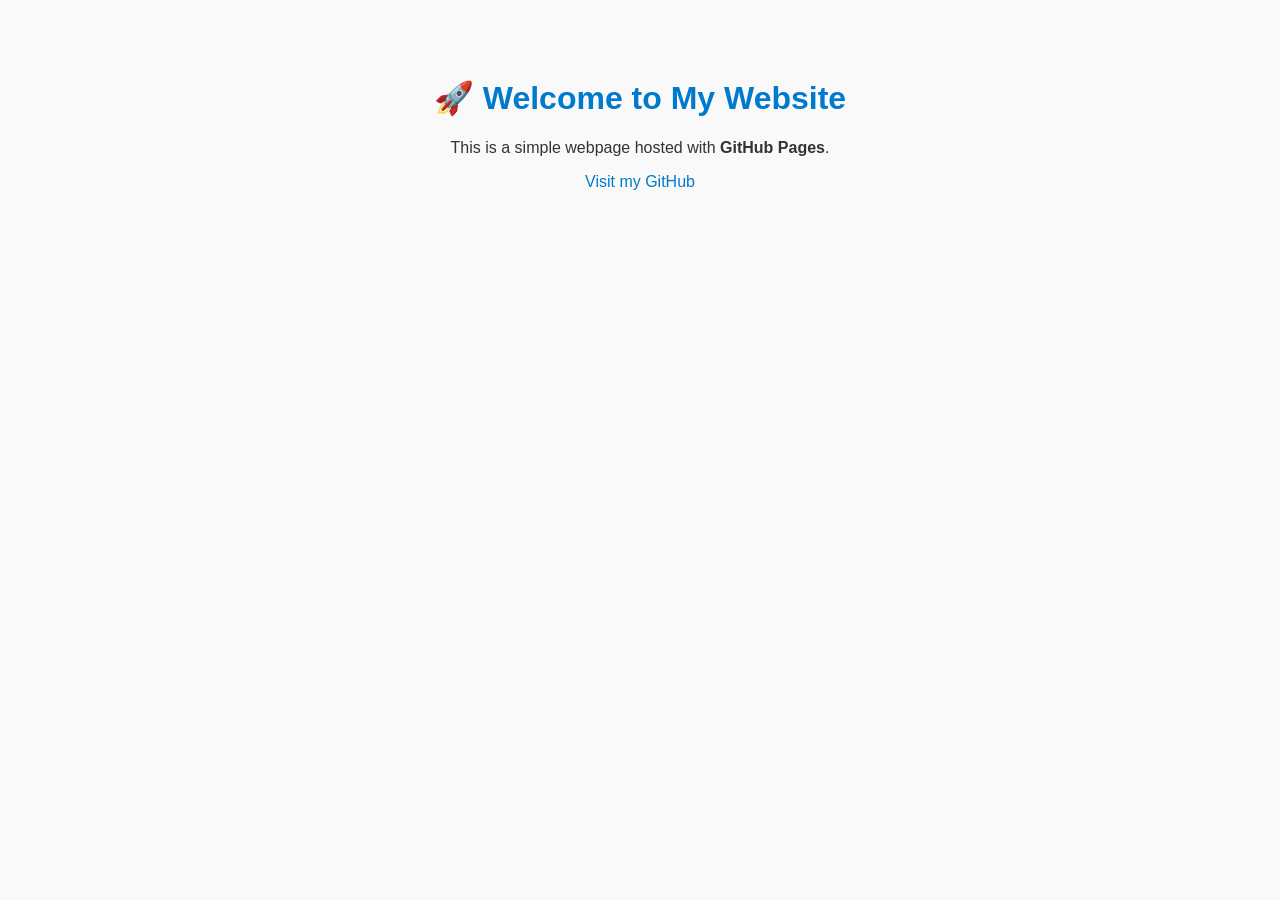
==== index.html @ 60fc38cf "index" ====
<!DOCTYPE html>
<html lang="en">
<head>
  <meta charset="UTF-8">
  <meta name="viewport" content="width=device-width, initial-scale=1.0">
  <title>My First Website</title>
  <style>
    body {
      font-family: Arial, sans-serif;
      background: #f9f9f9;
      color: #333;
      text-align: center;
      padding: 50px;
    }
    h1 {
      color: #007acc;
    }
    a {
      color: #007acc;
      text-decoration: none;
    }
    a:hover {
      text-decoration: underline;
    }
  </style>
</head>
<body>
  <h1>🚀 Welcome to My Website</h1>
  <p>This is a simple webpage hosted with <strong>GitHub Pages</strong>.</p>
  <p>
    <a href="https://github.com/">Visit my GitHub</a>
  </p>
</body>
</html>
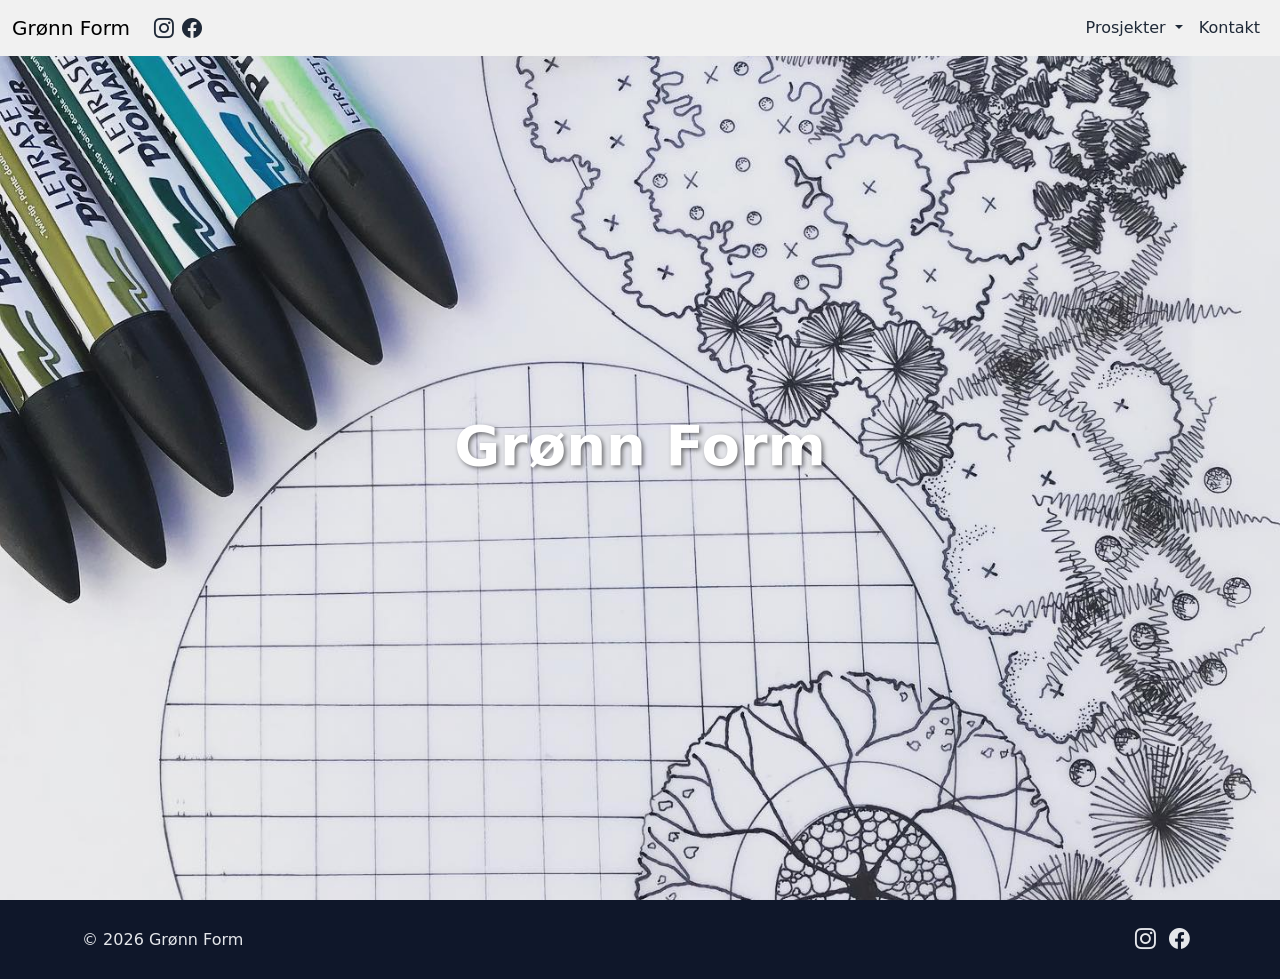
==== commit 4dfda7b6: "Add files via upload" ====
--- a/index.html
+++ b/index.html
@@ -2,33 +2,24 @@
 <html lang="en">
 <head>
   <meta charset="UTF-8">
-  <meta name="viewport" content="width=device-width, initial-scale=1.0">
-  <title>My First Website</title>
-  <style>
-    body {
-      font-family: Arial, sans-serif;
-      background: #f9f9f9;
-      color: #333;
-      text-align: center;
-      padding: 50px;
-    }
-    h1 {
-      color: #007acc;
-    }
-    a {
-      color: #007acc;
-      text-decoration: none;
-    }
-    a:hover {
-      text-decoration: underline;
-    }
-  </style>
+  <meta name="viewport" content="width=device-width, initial-scale=1">
+  <title>Grønn Form</title>
+  <!-- Bootstrap CSS -->
+  <link 
+    href="https://cdn.jsdelivr.net/npm/bootstrap@5.3.3/dist/css/bootstrap.min.css" 
+    rel="stylesheet">
+  <link rel="stylesheet" href="css/style.css">
+  <link href="https://cdn.jsdelivr.net/npm/bootstrap-icons/font/bootstrap-icons.css" rel="stylesheet">
+
 </head>
 <body>
-  <h1>🚀 Welcome to My Website</h1>
-  <p>This is a simple webpage hosted with <strong>GitHub Pages</strong>.</p>
-  <p>
-    <a href="https://github.com/">Visit my GitHub</a>
-  </p>
+  <div id="navbar-container"></div>
+  <div class="hero-section">
+    <h1 class="display-5 fw-bold text-white", style="text-shadow: 2px 2px 4px rgba(0, 0, 0, 0.5);">Grønn Form</h1>
+    </header>
+  </div>
+  <script src="js/footer.js"></script>
+  <script src="js/navbar.js"></script>
+  <script src="https://cdn.jsdelivr.net/npm/bootstrap@5.3.3/dist/js/bootstrap.bundle.min.js"></script>
 </body>
 </html>
--- a/css/style.css
+++ b/css/style.css
@@ -0,0 +1,103 @@
+/* Navbar  */
+.custom-navbar {
+  background-color: #f1f1f1;
+
+}
+
+.custom-navbar .nav-link {
+  color: #1f2937;
+  font-size: 1rem;
+}
+
+.custom-navbar .nav-link:hover {
+  color: #576d89;
+  transition: color 0.25s ease;
+}
+
+/* Hero section */
+.hero-section {
+  background-image: url('../images/concept-1.jpg');
+  background-size: cover;
+  background-position: center;
+  min-height: 100vh; 
+  padding: 2rem 1rem;
+  display: flex;
+  justify-content: center;
+  align-items: center;
+  text-align: center;
+  color: white;
+}
+
+/* Hero text */
+.hero-section h1 {
+  font-size: 2rem;
+}
+
+.hero-section p {
+  font-size: 1rem;
+  max-width: 600px;
+}
+
+@media (min-width: 768px) {
+  .hero-section h1 {
+    font-size: 3rem;
+  }
+
+  .hero-section p {
+    font-size: 1.2rem;
+  }
+  .custom-navbar .nav-link:hover {
+    color: #576d89;
+    transition: color 0.25s ease;
+    transform: scale(1.10);
+  }
+}
+
+@media (min-width: 1200px) {
+  .hero-section {
+    padding: 4rem;
+  }
+
+  .hero-section h1 {
+    font-size: 3.5rem;
+  }
+    .custom-navbar .nav-link:hover {
+    color: #576d89;
+    transition: color 0.25s ease;
+    transform: scale(1.10);
+  }
+}
+
+/* navbar logo */ 
+.brand-logo {
+  width: 40px;
+  height: 40px;
+  object-fit: cover;
+  border-radius: 50%;
+}
+
+/* footer */
+.site-footer {
+  background-color: #0f172a;
+  color: #e5e7eb;
+}
+.site-footer a {
+  display: inline-flex;
+  list-style: none;
+  text-decoration: none;
+  margin-right: 0.5rem;
+}
+
+
+.site-footer .footer-link {
+  color: #e5e7eb;
+  font-size: 1.3rem;
+  transition: color 0.2s ease, transform 0.2s ease;
+}
+
+.site-footer .footer-link:hover {
+  color: #38bdf8;
+  transform: scale(1.15);
+}
+
+
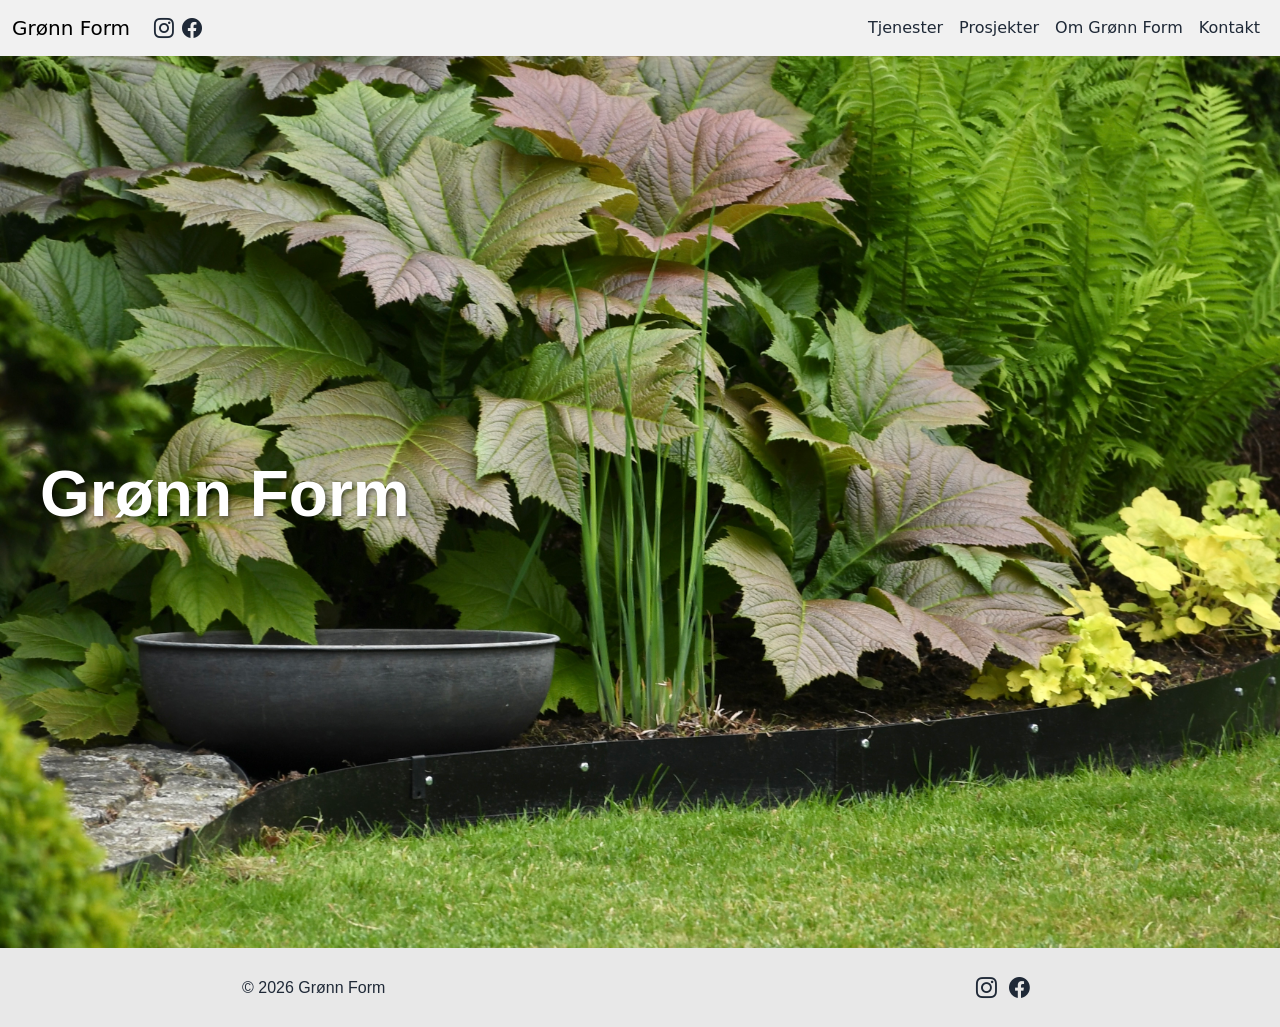
==== commit d16ca8e8: "changes" ====
--- a/index.html
+++ b/index.html
@@ -12,12 +12,20 @@
   <link href="https://cdn.jsdelivr.net/npm/bootstrap-icons/font/bootstrap-icons.css" rel="stylesheet">
 
 </head>
-<body>
-  <div id="navbar-container"></div>
-  <div class="hero-section">
-    <h1 class="display-5 fw-bold text-white", style="text-shadow: 2px 2px 4px rgba(0, 0, 0, 0.5);">Grønn Form</h1>
-    </header>
-  </div>
+<body class="d-flex flex-column min-vh-100">
+    <div id="navbar-container"></div>
+    <main class="flex-grow-1">
+        <section class="container-fluid px-0">
+          <div class="hero-section d-flex align-items-center">
+              <h1 class="display-5 fw-bold"
+                  style="text-shadow: 2px 2px 4px rgba(0, 0, 0, 0.5);">
+                Grønn Form
+              </h1>
+            </div>
+          
+        
+        </section>
+    </main>
   <script src="js/footer.js"></script>
   <script src="js/navbar.js"></script>
   <script src="https://cdn.jsdelivr.net/npm/bootstrap@5.3.3/dist/js/bootstrap.bundle.min.js"></script>
--- a/css/style.css
+++ b/css/style.css
@@ -1,7 +1,12 @@
+body{
+  background-color: #f1f1f1;
+}
+#navbar-container{
+  height: 3rem;
+}
 /* Navbar  */
 .custom-navbar {
   background-color: #f1f1f1;
-
 }
 
 .custom-navbar .nav-link {
@@ -16,56 +21,55 @@
 
 /* Hero section */
 .hero-section {
-  background-image: url('../images/concept-1.jpg');
+  background-image: url('../images/background.jpg');
   background-size: cover;
   background-position: center;
   min-height: 100vh; 
-  padding: 2rem 1rem;
-  display: flex;
-  justify-content: center;
-  align-items: center;
-  text-align: center;
   color: white;
 }
 
 /* Hero text */
 .hero-section h1 {
-  font-size: 2rem;
+  font-size: 3.5rem;
+  font-family: "Century Gothic", CenturyGothic, AppleGothic, sans-serif;
+  padding-left: 2.5rem;
 }
 
-.hero-section p {
-  font-size: 1rem;
-  max-width: 600px;
+.row{
+  font-family: "Century Gothic", CenturyGothic, AppleGothic, sans-serif;
+  padding-left: 3rem;
+  padding-right: 3rem;
 }
 
 @media (min-width: 768px) {
   .hero-section h1 {
-    font-size: 3rem;
+    font-size: 4rem;
   }
 
-  .hero-section p {
-    font-size: 1.2rem;
-  }
-  .custom-navbar .nav-link:hover {
+  .nav-link:hover {
     color: #576d89;
     transition: color 0.25s ease;
     transform: scale(1.10);
   }
+  .row{
+  padding-left: 6rem;
+  padding-right: 6rem;
+  }
 }
 
 @media (min-width: 1200px) {
-  .hero-section {
-    padding: 4rem;
-  }
-
   .hero-section h1 {
-    font-size: 3.5rem;
+    font-size: 4rem;
   }
     .custom-navbar .nav-link:hover {
     color: #576d89;
     transition: color 0.25s ease;
     transform: scale(1.10);
   }
+  .row{
+  padding-left: 10rem;
+  padding-right: 10rem;
+}
 }
 
 /* navbar logo */ 
@@ -78,8 +82,8 @@
 
 /* footer */
 .site-footer {
-  background-color: #0f172a;
-  color: #e5e7eb;
+  background-color: #e8e8e8;
+  color: #1f2937;
 }
 .site-footer a {
   display: inline-flex;
@@ -90,14 +94,15 @@
 
 
 .site-footer .footer-link {
-  color: #e5e7eb;
+  color: #1f2937;
   font-size: 1.3rem;
   transition: color 0.2s ease, transform 0.2s ease;
 }
 
 .site-footer .footer-link:hover {
-  color: #38bdf8;
+  color: #576d89;
   transform: scale(1.15);
 }
 
 
+
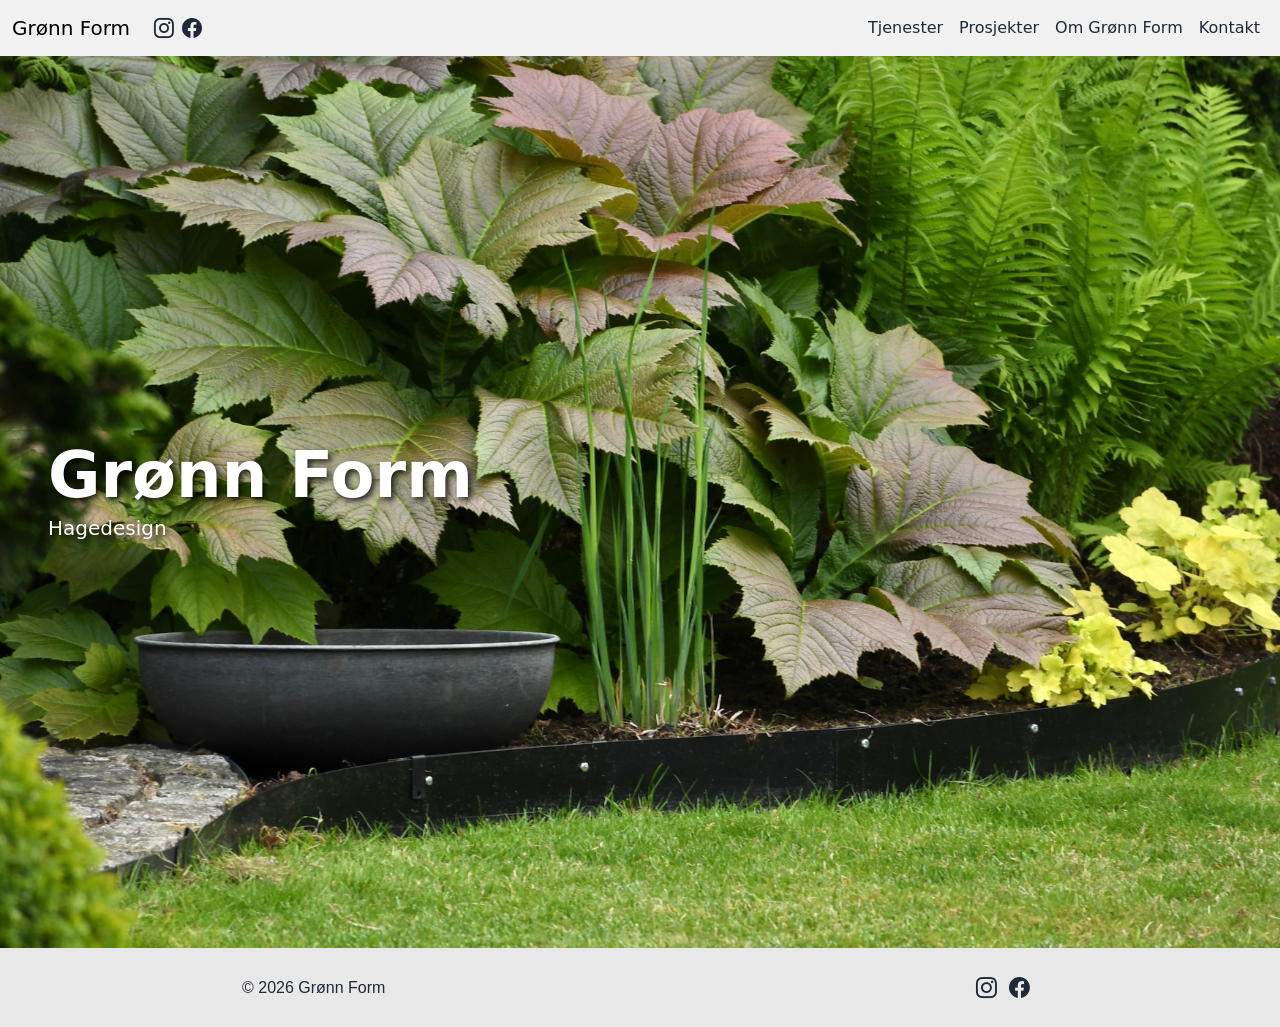
==== commit ee4d3e8a: "dododo" ====
--- a/index.html
+++ b/index.html
@@ -15,16 +15,14 @@
 <body class="d-flex flex-column min-vh-100">
     <div id="navbar-container"></div>
     <main class="flex-grow-1">
-        <section class="container-fluid px-0">
-          <div class="hero-section d-flex align-items-center">
-              <h1 class="display-5 fw-bold"
-                  style="text-shadow: 2px 2px 4px rgba(0, 0, 0, 0.5);">
-                Grønn Form
-              </h1>
-            </div>
-          
-        
-        </section>
+        <section class="container-fluid px-0 hero-section d-flex align-items-center">
+  <div class="text-white ps-5" style="max-width: 600px;">
+    <h1 class="display-5 fw-bold">
+      Grønn Form
+    </h1>
+    <p class="lead text-white">Hagedesign</p>
+  </div>
+</section>
     </main>
   <script src="js/footer.js"></script>
   <script src="js/navbar.js"></script>
--- a/css/style.css
+++ b/css/style.css
@@ -31,9 +31,14 @@
 /* Hero text */
 .hero-section h1 {
   font-size: 3.5rem;
-  font-family: "Century Gothic", CenturyGothic, AppleGothic, sans-serif;
-  padding-left: 2.5rem;
+  margin-bottom: 0rem;
+  text-shadow: 3px 3px 6px rgba(0, 0, 0, 0.8);
 }
+.hero-section p{
+   text-shadow: 3px 3px 6px rgba(0, 0, 0, 0.8);
+}
+
+
 
 .row{
   font-family: "Century Gothic", CenturyGothic, AppleGothic, sans-serif;
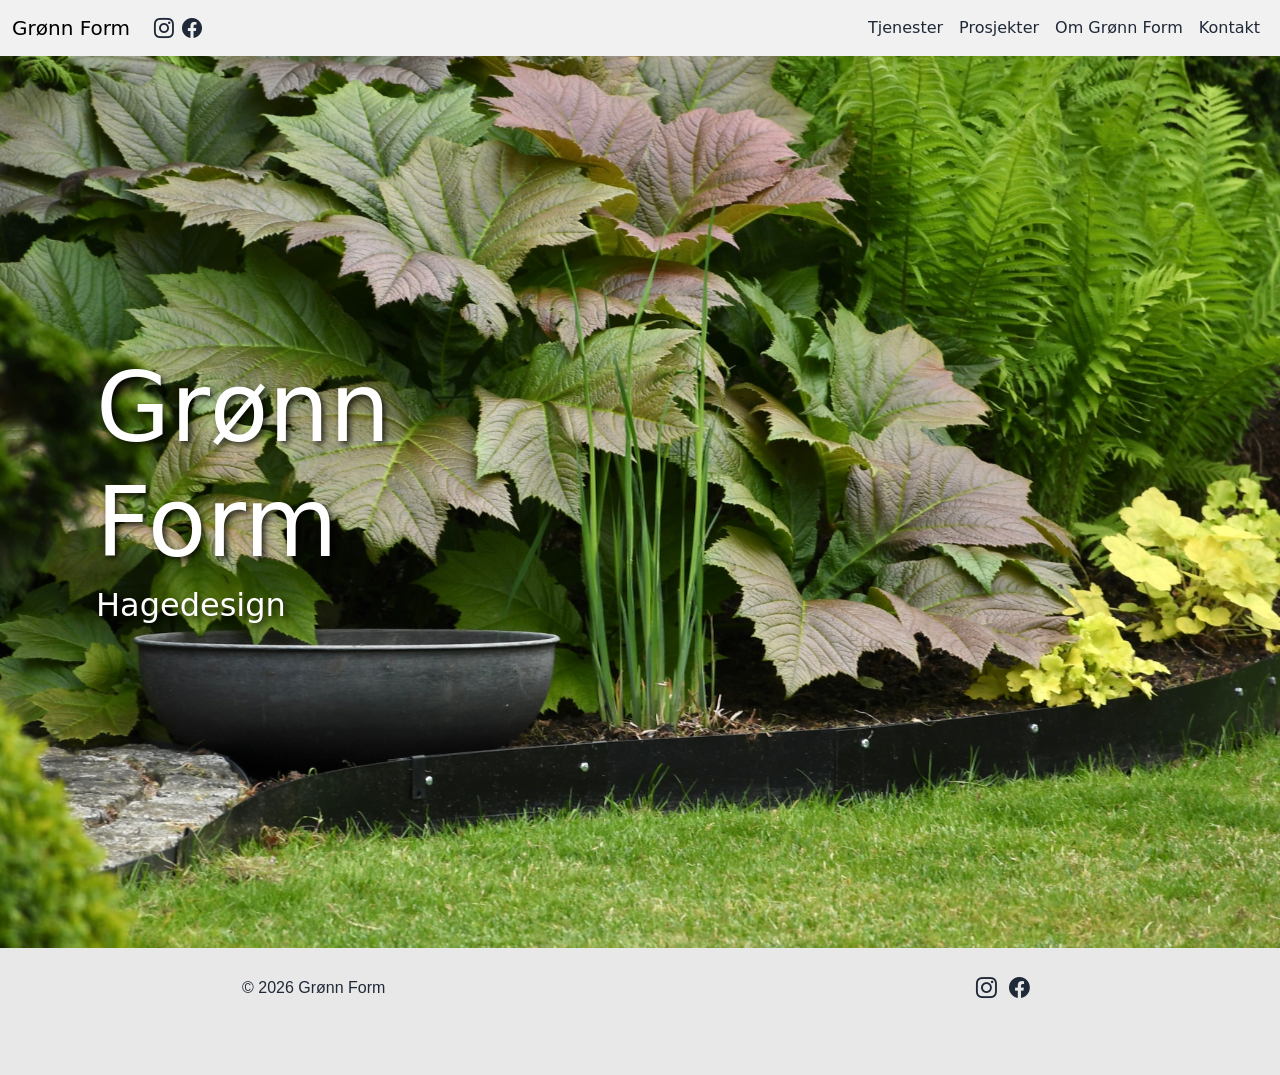
==== commit 1ffdc4a4: "sizes" ====
--- a/index.html
+++ b/index.html
@@ -16,8 +16,8 @@
     <div id="navbar-container"></div>
     <main class="flex-grow-1">
         <section class="container-fluid px-0 hero-section d-flex align-items-center">
-  <div class="text-white ps-5" style="max-width: 600px;">
-    <h1 class="display-5 fw-bold">
+  <div class="text-white" style="max-width: 600px;">
+    <h1 class="display-5">
       Grønn Form
     </h1>
     <p class="lead text-white">Hagedesign</p>
--- a/css/style.css
+++ b/css/style.css
@@ -30,25 +30,37 @@
 
 /* Hero text */
 .hero-section h1 {
-  font-size: 3.5rem;
+  font-size: 2.5rem;
   margin-bottom: 0rem;
   text-shadow: 3px 3px 6px rgba(0, 0, 0, 0.8);
+  padding-left: 1rem;
 }
 .hero-section p{
    text-shadow: 3px 3px 6px rgba(0, 0, 0, 0.8);
+   padding-left: 1rem;
 }
 
 
 
 .row{
   font-family: "Century Gothic", CenturyGothic, AppleGothic, sans-serif;
-  padding-left: 3rem;
-  padding-right: 3rem;
+  padding-left: 2rem;
+  padding-right: 2rem;
+  padding-bottom: 3rem;
+}
+
+#projects{
+  text-align: center;
+  padding:2rem;
 }
 
 @media (min-width: 768px) {
   .hero-section h1 {
     font-size: 4rem;
+    padding-left: 4rem;
+  }
+  .hero-section p{
+    padding-left: 4rem;
   }
 
   .nav-link:hover {
@@ -64,9 +76,14 @@
 
 @media (min-width: 1200px) {
   .hero-section h1 {
-    font-size: 4rem;
+    font-size: 6rem;
+    padding-left: 6rem;
   }
-    .custom-navbar .nav-link:hover {
+  .hero-section p{
+    font-size: 2rem;
+    padding-left: 6rem;
+  }
+  .custom-navbar .nav-link:hover {
     color: #576d89;
     transition: color 0.25s ease;
     transform: scale(1.10);
@@ -74,7 +91,8 @@
   .row{
   padding-left: 10rem;
   padding-right: 10rem;
-}
+  }
+
 }
 
 /* navbar logo */ 
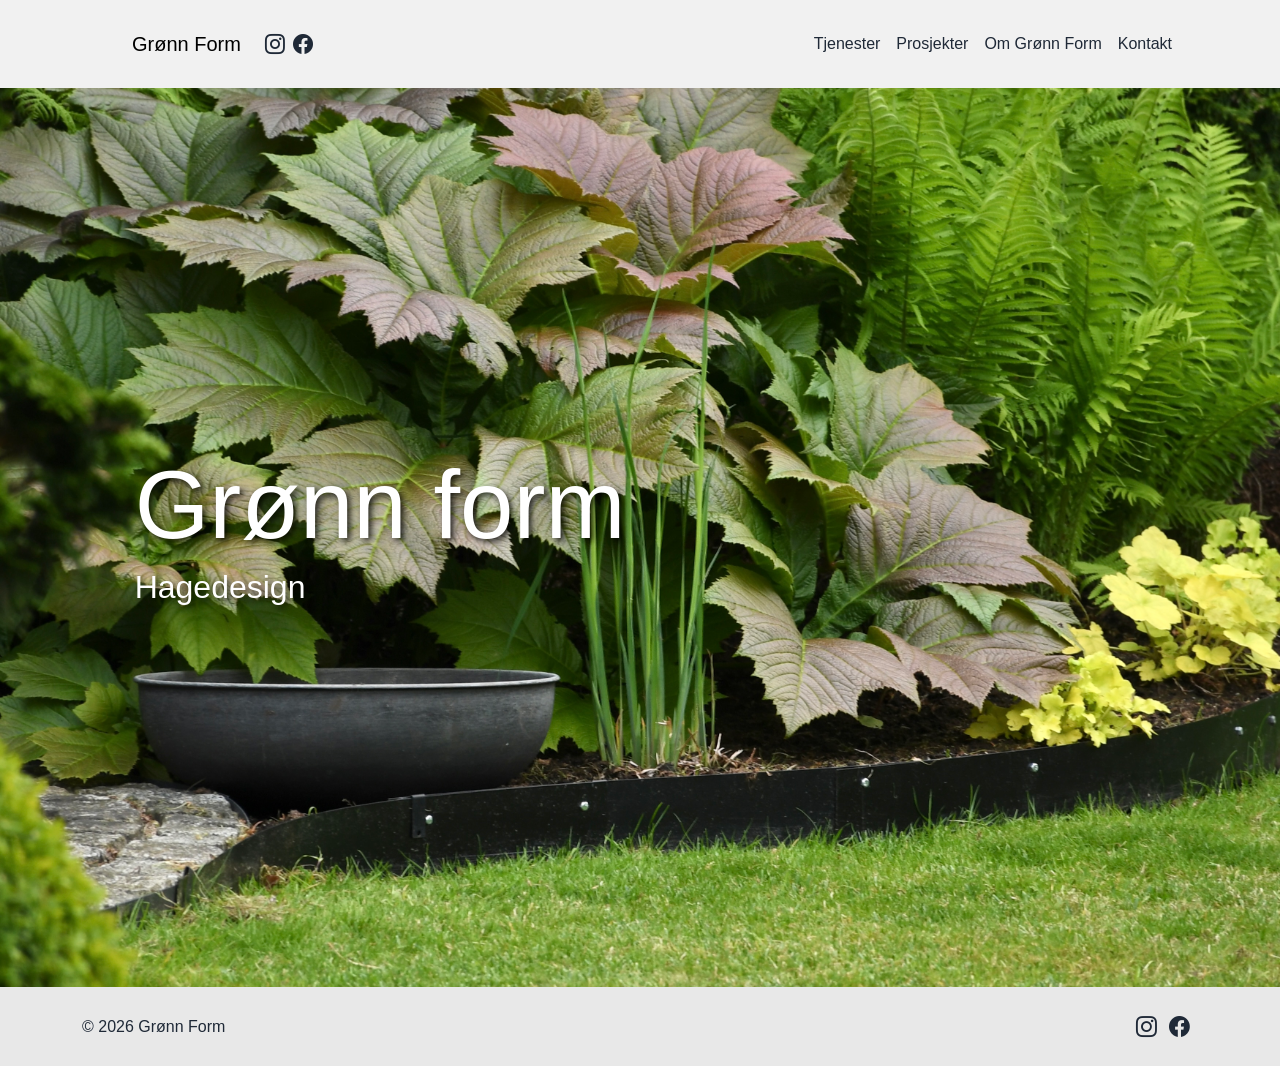
==== commit fc9b4c9a: "chang" ====
--- a/index.html
+++ b/index.html
@@ -10,22 +10,31 @@
     rel="stylesheet">
   <link rel="stylesheet" href="css/style.css">
   <link href="https://cdn.jsdelivr.net/npm/bootstrap-icons/font/bootstrap-icons.css" rel="stylesheet">
+  <link href="https://unpkg.com/aos@2.3.4/dist/aos.css" rel="stylesheet">
 
 </head>
 <body class="d-flex flex-column min-vh-100">
     <div id="navbar-container"></div>
     <main class="flex-grow-1">
-        <section class="container-fluid px-0 hero-section d-flex align-items-center">
-  <div class="text-white" style="max-width: 600px;">
-    <h1 class="display-5">
-      Grønn Form
-    </h1>
-    <p class="lead text-white">Hagedesign</p>
-  </div>
-</section>
+        <section class="hero-section d-flex align-items-center">
+          <div class="container-fluid">
+            <div class="row">
+              <div class="col-md-1"></div>
+              <div class="col-md-9">
+                <h1>Grønn form</h1>
+                <p class="lead text-white">Hagedesign</p>
+              </div>
+              <div class="col-md-2"></div>
+            </div>
+          </div>
+        </section>
     </main>
   <script src="js/footer.js"></script>
   <script src="js/navbar.js"></script>
   <script src="https://cdn.jsdelivr.net/npm/bootstrap@5.3.3/dist/js/bootstrap.bundle.min.js"></script>
+  <script src="https://unpkg.com/aos@2.3.4/dist/aos.js"></script>
+  <script>
+    AOS.init();
+  </script>
 </body>
 </html>
--- a/css/style.css
+++ b/css/style.css
@@ -1,9 +1,9 @@
 body{
   background-color: #f1f1f1;
+  font-family: "Montserrat", sans-serif;
+  padding-top: 55px; /* match navbar height */
 }
-#navbar-container{
-  height: 3rem;
-}
+
 /* Navbar  */
 .custom-navbar {
   background-color: #f1f1f1;
@@ -40,27 +40,52 @@
    padding-left: 1rem;
 }
 
-
-
-.row{
-  font-family: "Century Gothic", CenturyGothic, AppleGothic, sans-serif;
-  padding-left: 2rem;
-  padding-right: 2rem;
-  padding-bottom: 3rem;
+#service{
+ background-color: #aac1b8;
 }
 
-#projects{
+article{
+  background-color: #f1f1f1;
+  border-radius: 10px;
+  padding: 2rem;
+}
+
+#header {
   text-align: center;
   padding:2rem;
 }
 
+.img-container {
+  width: 100%;          
+  height: 370px;        
+  overflow: hidden;     
+}
+
+.img-container img {
+  width: 100%;          
+  height: 100%;         
+  object-fit: cover;    
+  object-position: center;
+  display: block;      
+}
+.img-container-abt{
+  width: 100%;          
+  height: 100%;        
+  overflow: hidden;
+  padding: 2rem; 
+}
+.img-container-srv img {
+  max-width: 50%;
+  height: auto;
+  display: block;
+  margin: 0 auto;  /* centers horizontally */
+}
+
+
 @media (min-width: 768px) {
   .hero-section h1 {
     font-size: 4rem;
-    padding-left: 4rem;
-  }
-  .hero-section p{
-    padding-left: 4rem;
+    
   }
 
   .nav-link:hover {
@@ -68,40 +93,67 @@
     transition: color 0.25s ease;
     transform: scale(1.10);
   }
-  .row{
-  padding-left: 6rem;
-  padding-right: 6rem;
+  .navbar-brand{
+  padding-left: 3rem;
+}
+.navbar-collapse{
+    padding-right: 3rem;
   }
+
+  #contact{
+  padding-top: 6rem;
+}
+.navbar{
+  padding: 1rem;
+}
+.flex-grow-1{
+margin-top: 1rem;
+}
+
+
 }
 
 @media (min-width: 1200px) {
   .hero-section h1 {
     font-size: 6rem;
-    padding-left: 6rem;
+    
   }
   .hero-section p{
     font-size: 2rem;
-    padding-left: 6rem;
+ 
   }
   .custom-navbar .nav-link:hover {
     color: #576d89;
     transition: color 0.25s ease;
     transform: scale(1.10);
   }
-  .row{
-  padding-left: 10rem;
-  padding-right: 10rem;
+  
+  .navbar-brand{
+  padding-left: 6rem;
   }
+  .navbar-collapse{
+    padding-right: 4rem;
+  }
+  #contact{
+  padding-top: 8rem;
+}
+.navbar{
+  padding: 1.5rem;
+}
+.flex-grow-1{
+margin-top: 2rem;
+}
 
 }
 
-/* navbar logo */ 
+/* navbar logo
 .brand-logo {
   width: 40px;
   height: 40px;
   object-fit: cover;
   border-radius: 50%;
 }
+*/
 
 /* footer */
 .site-footer {
@@ -127,5 +179,6 @@
   transform: scale(1.15);
 }
 
-
-
+#footer-row{
+  padding: 0rem;
+}
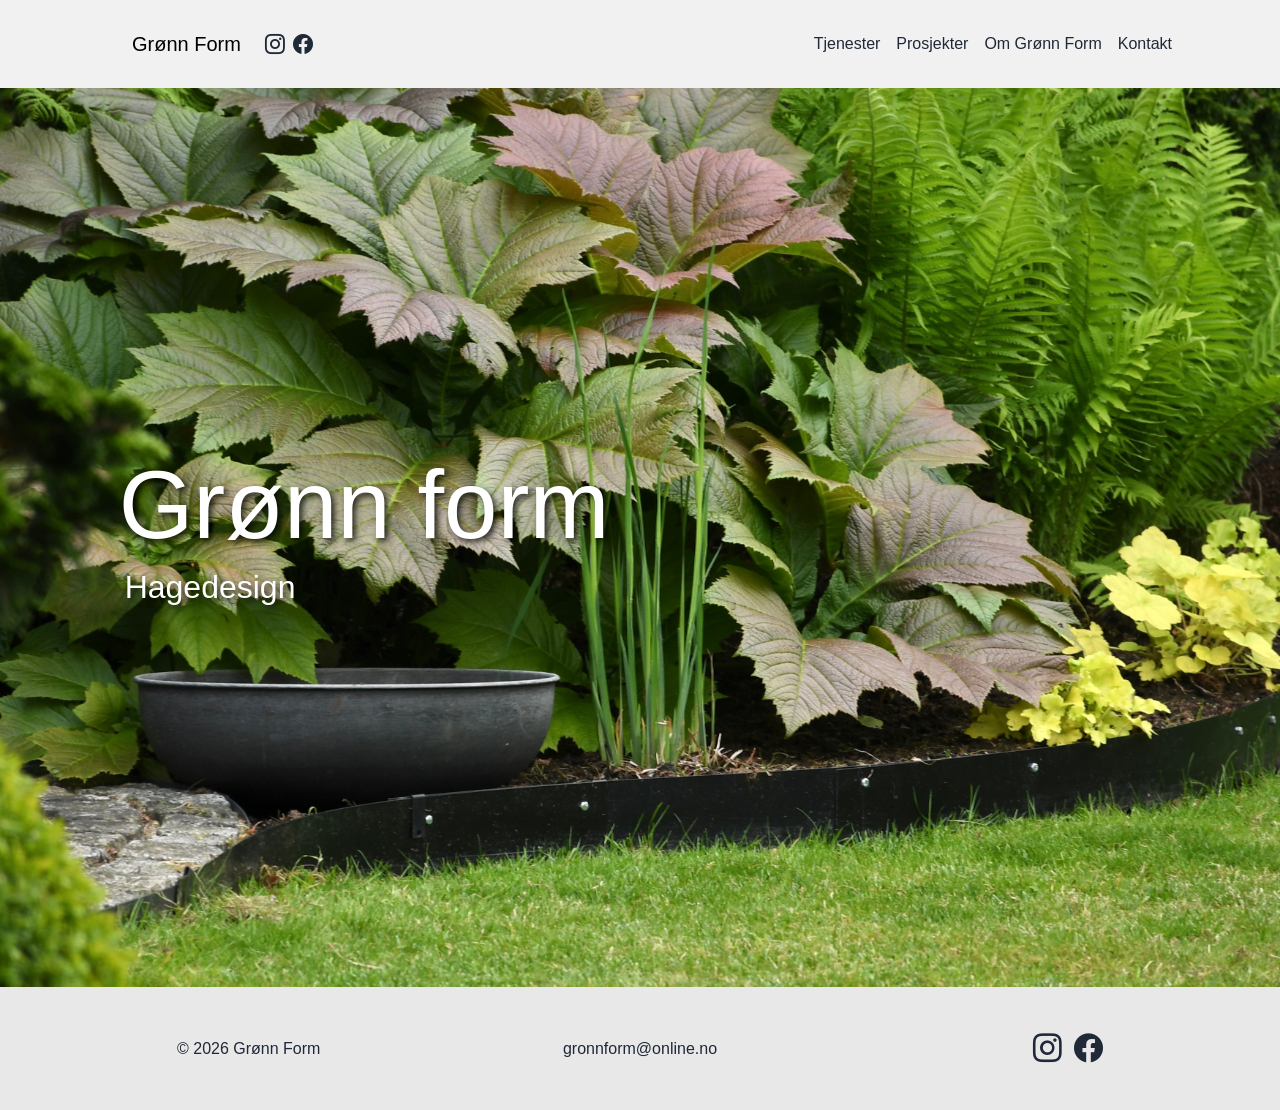
==== commit 3352a686: "alignment fix" ====
--- a/index.html
+++ b/index.html
@@ -19,12 +19,12 @@
         <section class="hero-section d-flex align-items-center">
           <div class="container-fluid">
             <div class="row">
-              <div class="col-md-1"></div>
-              <div class="col-md-9">
+              <div class="col-1"></div>
+              <div class="col-9">
                 <h1>Grønn form</h1>
-                <p class="lead text-white">Hagedesign</p>
+                <p>Hagedesign</p>
               </div>
-              <div class="col-md-2"></div>
+              <div class="col-2"></div>
             </div>
           </div>
         </section>
--- a/css/style.css
+++ b/css/style.css
@@ -33,15 +33,18 @@
   font-size: 2.5rem;
   margin-bottom: 0rem;
   text-shadow: 3px 3px 6px rgba(0, 0, 0, 0.8);
-  padding-left: 1rem;
 }
 .hero-section p{
-   text-shadow: 3px 3px 6px rgba(0, 0, 0, 0.8);
-   padding-left: 1rem;
+  transform: translateX(1px);
+  text-shadow: 3px 3px 6px rgba(0, 0, 0, 0.8);
 }
 
 #service{
  background-color: #aac1b8;
+ padding: 1rem;
+}
+#project{
+ padding: 1rem;
 }
 
 article{
@@ -75,17 +78,26 @@
   padding: 2rem; 
 }
 .img-container-srv img {
-  max-width: 50%;
-  height: auto;
-  display: block;
-  margin: 0 auto;  /* centers horizontally */
+  max-width: 100%;
+  height: auto;
+  display: block;
+  margin: 0 auto;
+}
+.img-container-srv img {
+  max-width: 100%;
+  height: auto;
+  display: block;
+  margin: 0 auto;
 }
 
 
 @media (min-width: 768px) {
   .hero-section h1 {
     font-size: 4rem;
-    
+  }
+  .hero-section p{
+    font-size: 1.5rem;
+    transform: translateX(4px);
   }
 
   .nav-link:hover {
@@ -109,6 +121,12 @@
 .flex-grow-1{
 margin-top: 1rem;
 }
+.img-container-srv img {
+  max-width: 70%;
+  height: auto;
+  display: block;
+  margin: 0 auto;  
+}
 
 
 }
@@ -120,7 +138,7 @@
   }
   .hero-section p{
     font-size: 2rem;
- 
+    transform: translateX(6px);
   }
   .custom-navbar .nav-link:hover {
     color: #576d89;
@@ -134,14 +152,18 @@
   .navbar-collapse{
     padding-right: 4rem;
   }
-  #contact{
-  padding-top: 8rem;
-}
+
 .navbar{
   padding: 1.5rem;
 }
 .flex-grow-1{
 margin-top: 2rem;
+}
+.img-container-srv img {
+  max-width: 60%;
+  height: auto;
+  display: block;
+  margin: 0 auto;  /* centers horizontally */
 }
 
 }
@@ -159,18 +181,19 @@
 .site-footer {
   background-color: #e8e8e8;
   color: #1f2937;
+  padding-top: 1rem;
+  padding-bottom: 1rem;
 }
 .site-footer a {
   display: inline-flex;
   list-style: none;
   text-decoration: none;
-  margin-right: 0.5rem;
 }
 
 
 .site-footer .footer-link {
   color: #1f2937;
-  font-size: 1.3rem;
+  font-size: 1.8rem;
   transition: color 0.2s ease, transform 0.2s ease;
 }
 
@@ -179,6 +202,4 @@
   transform: scale(1.15);
 }
 
-#footer-row{
-  padding: 0rem;
-}
+
